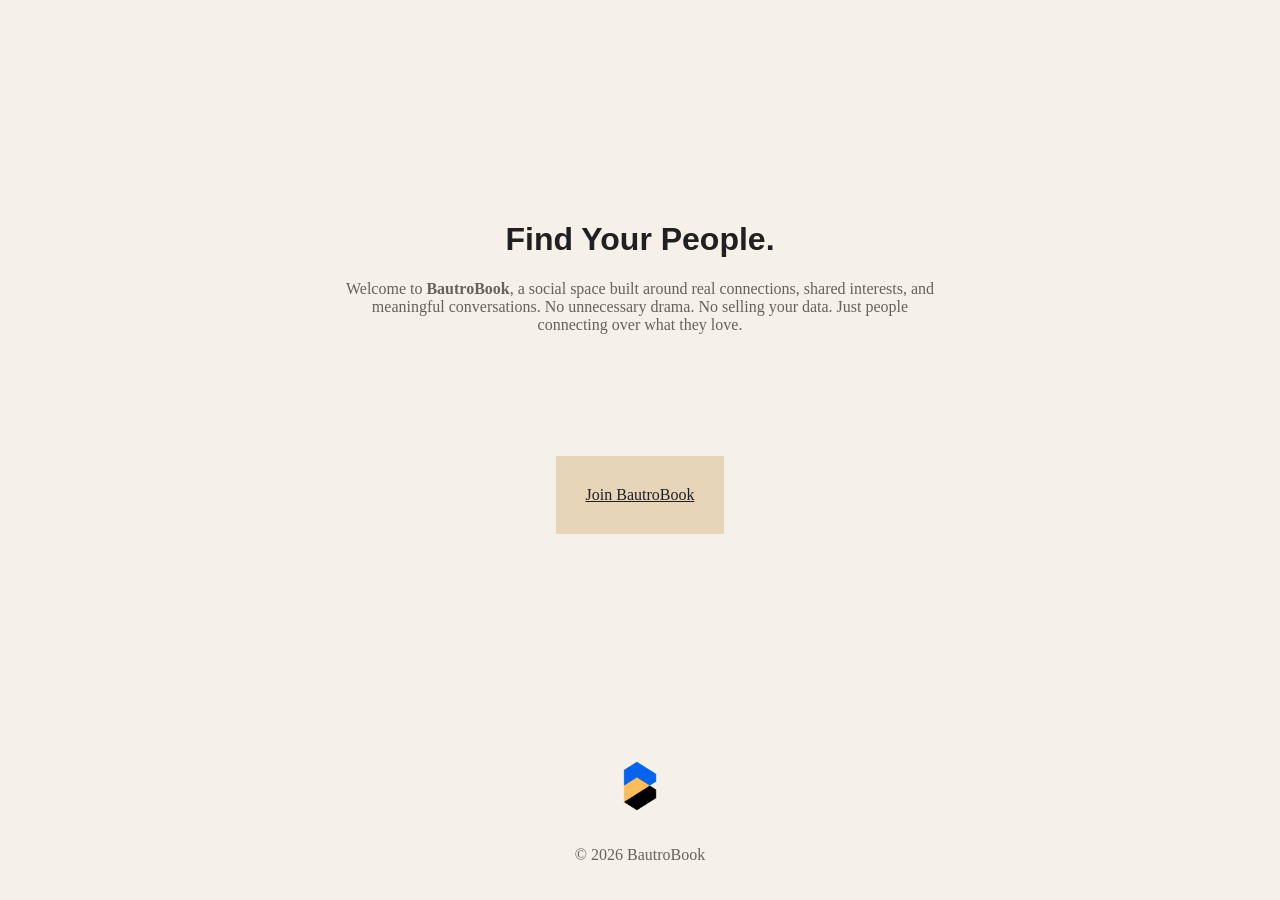
==== index.html @ 0baa930e "WEBDEV EXAM" ====
<!DOCTYPE html>
<html lang="en">
<head>
    <!-- Defines the character encoding and makes the page responsive -->
    <meta charset="UTF-8">
    <meta name="viewport" content="width=device-width, initial-scale=1.0">

    <!-- Sets the title displayed in the browser tab -->
    <title>BautroBook</title>

    <!-- Links the shared styles used throughout the website -->
    <link rel="stylesheet" href="src/css/universalStyles.css">

    <!-- Links the styles for the login box -->
    <link rel="stylesheet" href="src/css/signup.css">
</head>
<body>

    <!-- Introduces BautroBook and explains the purpose of the website -->
    <div style="text-align: center; margin: 200px auto 10px; max-width: 600px;">

        <!-- Main heading displayed on the homepage -->
        <h1>Find Your People.</h1>

        <!-- Brief description of BautroBook and its focus on social connections -->
        <p>
            Welcome to <strong>BautroBook</strong>, a social space built
            around real connections, shared interests, and meaningful
            conversations. No unnecessary drama. No selling your data.
            Just people connecting over what they love.
        </p>
    </div>

    <!-- Provides a link to proceed to the login page -->
    <div id="box1">
        <a href="pages/signup.html">Join BautroBook</a>
    </div>

    <!-- Footer containing the website logo and copyright -->
    <footer class="footer">

        <!-- Clicking the logo simply returns us to the home  page -->
        <a href="index.html" class="footer-logo">
            <img src="assets/logo.jpg" alt="BautroBook Logo">
        </a>

        <!-- Displays the website's copyright notice -->
        <p>&copy; 2026 BautroBook</p>
    </footer>

</body>
</html>
---- src/css/universalStyles.css ----
body {
    margin: 0;
    min-height: 100vh;
    display: flex;
    flex-direction: column;
    justify-content: center;

    background-color: #F5F1E8;
    background-image: url("https://www.transparenttextures.com/patterns/stardust.png");
}

h1, h2, h3 {
    color: #202020;
    font-family: 'Arial', sans-serif;
    font-weight: bold;
    text-align: center;
}

p {
    color: #66615A;
    text-align: center; 
}

a {
    color: #202020;
}

button {
    background-color: #D1B01B;
    color: #202020;
    border: none;
    padding: 10px 20px;
    cursor: pointer;
}

button:hover {
    background-color: #FFD000;
}

.footer {
    background-color: transparent;
    color: #202020;
    padding: 20px;
    text-align: center;
    width: 100%;
    box-sizing: border-box;
    margin-top: auto;
}

.footer-logo img {
    width: 80px;
    height: auto;
}

.footer-links {
    display: flex;
    justify-content: center;
    gap: 20px;
    margin: 15px 0;
}

.footer a {
    color: #8C7410;
    text-decoration: none;
}

.footer a:hover {
    color: #202020;
}

.header {
    display: flex;
    justify-content: flex-end;
    align-items: center;
    padding: 12px 30px;
    background: transparent;
}

.header-right {
    display: flex;
    align-items: center;
    gap: 15px;
}

.header-logo {
    width: 55px;
    height: auto;
    display: block;
}

.profile-menu {
    position: relative;
    display: flex;
    align-items: center;
    gap: 5px;
}

.header-pfp {
    width: 45px;
    height: 45px;
    object-fit: cover;
    border-radius: 50%;
    border: 2px solid #8C7410;
    display: block;
}

.profile-button {
    background: transparent;
    border: none;
    padding: 8px;
    cursor: pointer;
}

.profile-button:hover {
    background: transparent;
}

.dropdown {
    display: none;
    position: absolute;
    top: 100%;
    right: 0;
    width: 150px;
    padding-top: 8px;
    z-index: 1000;
}

.dropdown.show {
    display: block;
}

.dropdown a {
    display: block;
    padding: 12px 15px;
    background-color: #e6d5b9;
    color: #202020;
    text-decoration: none;
    text-align: left;
}

.dropdown a:hover {
    background-color: #D1B01B;
}
---- src/css/signup.css ----
/* Styles for the signup/login page */
#box1 {
    background-color: #e6d5b9;
    color: #202020;
    padding: 30px;
    display: flex;
    flex-direction: column;
    align-items: center;
    gap: 12px;
    margin: auto;
}

#box1 input {
    padding: 8px;
    max-width: 100%;
    box-sizing: border-box;
}
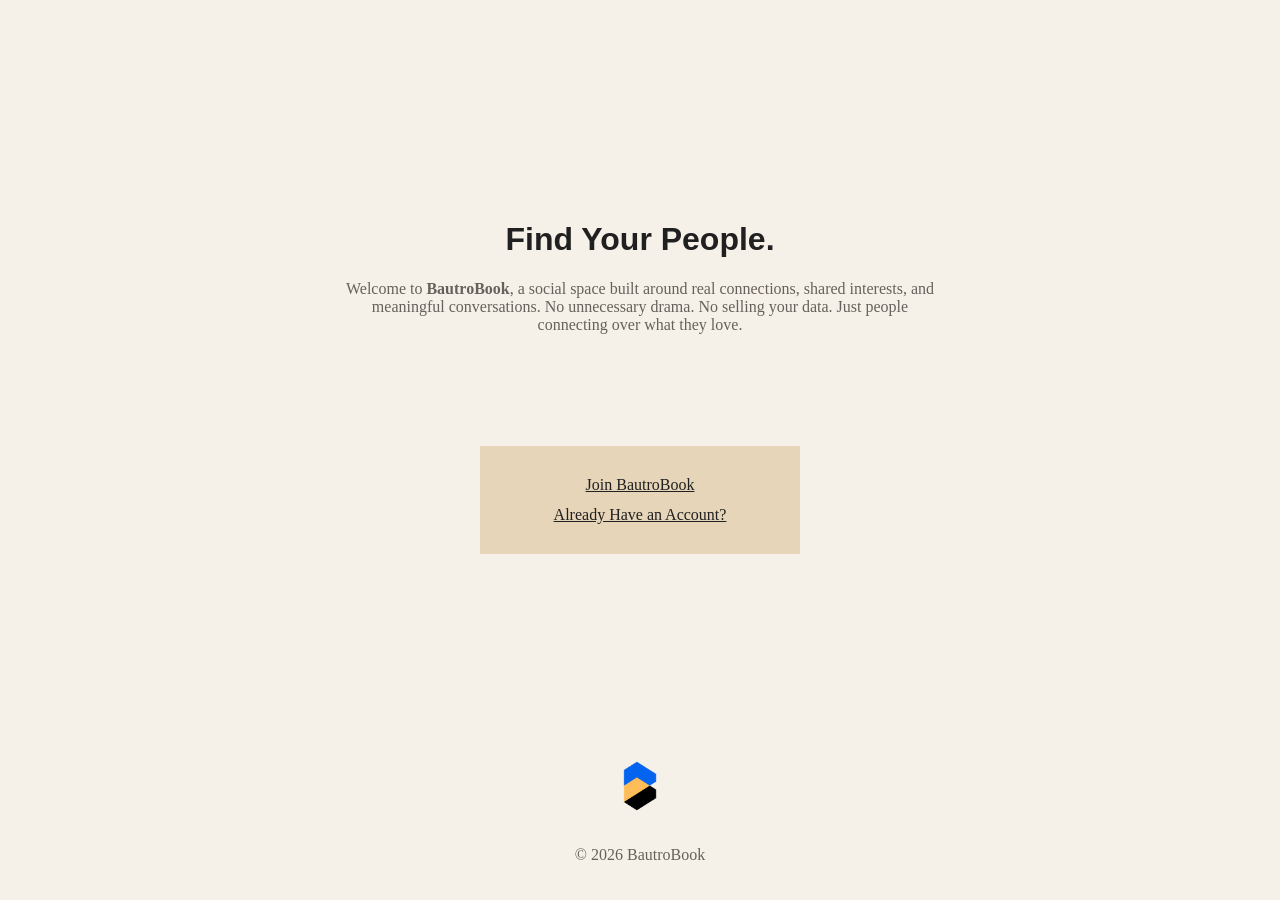
==== commit 115fd9bf: "added signup" ====
--- a/index.html
+++ b/index.html
@@ -34,6 +34,7 @@
     <!-- Provides a link to proceed to the login page -->
     <div id="box1">
         <a href="pages/signup.html">Join BautroBook</a>
+        <a href="pages/login.html">Already Have an Account?</a>
     </div>
 
     <!-- Footer containing the website logo and copyright -->
--- a/src/css/signup.css
+++ b/src/css/signup.css
@@ -8,10 +8,22 @@
     align-items: center;
     gap: 12px;
     margin: auto;
+
+
+    width: 100%;
+    max-width: 320px;
+    box-sizing: border-box;
 }
 
 #box1 input {
     padding: 8px;
+    box-sizing: border-box;
+
+
+    width: 100%;
+}
+
+#box1 p {
     max-width: 100%;
-    box-sizing: border-box;
-}
+    overflow-wrap: break-word;
+}
